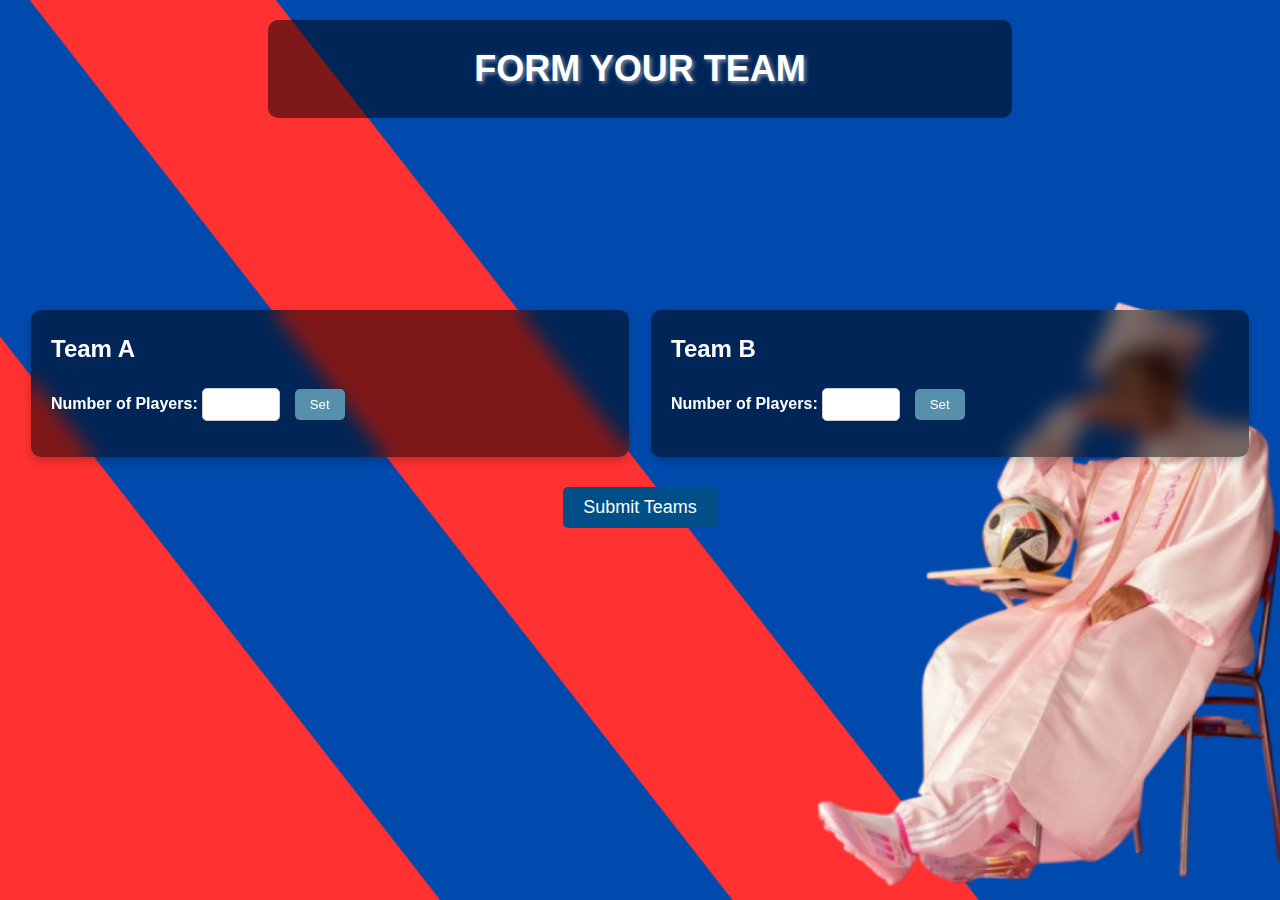
==== og project/og project/prediction page/player.html @ 1c7ab35f "Add files via upload" ====
<!DOCTYPE html>
<html lang="en">
<head>
    <meta charset="UTF-8">
    <meta name="viewport" content="width=device-width, initial-scale=1.0">
    <title>Add Players to Teams</title>
    <link rel="stylesheet" href="playercss.css">
</head>
<body>
    <header>
        <div class="header-overlay">
            <h1>FORM YOUR TEAM</h1>
        </div>
    </header>

    <main>
        <!-- Team A Section -->
        <section class="team-section">
            <h2>Team A</h2>
            <div class="team-controls">
                <label for="teamANumber">Number of Players:</label>
                <input type="number" id="teamANumber" min="1" max="20" required>
                <button id="teamASetNumber">Set</button>
            </div>
            <form id="teamAForm" style="display: none;">
                <input type="text" id="teamAPlayerName" placeholder="Enter player name" required>
                <button type="submit">Add Player</button>
            </form>
            <ul id="teamAList"></ul>
        </section>

        <!-- Team B Section -->
        <section class="team-section">
            <h2>Team B</h2>
            <div class="team-controls">
                <label for="teamBNumber">Number of Players:</label>
                <input type="number" id="teamBNumber" min="1" max="20" required>
                <button id="teamBSetNumber">Set</button>
            </div>
            <form id="teamBForm" style="display: none;">
                <input type="text" id="teamBPlayerName" placeholder="Enter player name" required>
                <button type="submit">Add Player</button>
            </form>
            <ul id="teamBList"></ul>
        </section>

        <!-- Submit Button -->
         <section class="submit-section">

             <div class="submitSection" >
                 <button class="submitButton">Submit Teams</button>
                </div>
        </section>
        

    </main>

    <script src="playerjs.js"></script>
</body>
</html>
---- og project/og project/prediction page/playercss.css ----
/* General Styles */
body {
    font-family: Arial, sans-serif;
    margin: 0;
    padding: 0;
    line-height: 1.6;
    color: #333;
    background-image: url('ogg.png'); /* Add your background image here */
    background-size: cover; /* Ensures the image covers the entire background */
    background-position: center; /* Centers the image */
    background-attachment: fixed; /* Makes the background fixed while scrolling */
    min-height: 100vh; /* Ensures the body covers the full viewport height */
}

header {
   
    background-size: cover;
    background-position: center;
    height: 100px;
    color: #fff;
    padding: 20px 0;
    text-align: center;
    margin-left: 34px;
    margin-right: 34px;
    border-radius: 20px;
}

.header-overlay {
    background-color: rgba(0, 0, 0, 0.5); /* Semi-transparent overlay for header content */
    padding: 20px;
    border-radius: 10px;
    text-align: center;
    margin-left: 234px;
    margin-right: 234px;
}

header h1 {
    margin: 0;
    font-size: 36px;
    text-shadow: 2px 2px 4px rgba(255, 255, 255, 0.5); /* Text shadow for better readability */
}

main {
    padding: 20px;
    display: flex;
    justify-content: space-around;
    flex-wrap: wrap;
}

.team-section {
    background-color: rgba(0, 0, 0,0.5); /* Semi-transparent white background */
    padding: 20px;
    border-radius: 10px;
    color: rgb(255, 255, 255);
    box-shadow: 0 4px 10px rgba(0, 0, 0, 0.2);
    backdrop-filter: blur(10px); /* Blur effect for team sections */
    margin: 10px;
    width: 45%;
    min-width: 300px;
    margin-top: 150px;
}

.team-section h2 {
    margin-top: 0;
    color: #ffffff;
}

.team-controls {
    margin-bottom: 15px;
}

.team-controls label {
    font-weight: bold;
}

.team-controls input[type="number"] {
    padding: 8px;
    width: 60px;
    border: 1px solid #ccc;
    border-radius: 5px;
    margin-right: 10px;
}

.team-section ul {
    list-style-type: none;
    padding: 0;
}

.team-section ul li {
    background-color: #9ccdd8; /* Semi-transparent background for list items */
    margin: 5px 0;
    padding: 10px;
    border-radius: 5px;
    color: white;
    box-shadow: 0 2px 5px rgba(0, 0, 0, 0.1);
}

input[type="text"] {
    padding: 8px;
    width: 200px;
    border: 1px solid #000000;
    border-radius: 5px;
    margin-right: 10px;
}

button {
    padding: 8px 15px;
    background-color: #5790ab;
    color: #fff;
    border: none;
    border-radius: 5px;
    cursor: pointer;
}

button:hover {
    background-color: #9ccdd8;
}

.submitSection {
    width: 100%;
    text-align: center;
    margin-top: 20px;
}

.submitButton {
    background-color: #014f86; /* Green color for submit button */
    font-size: 18px;
    padding: 10px 20px;
    color: #fff;
    border: none;
    border-radius: 5px;
    cursor: pointer;
}

.submitButton:hover {
    background-color: #1100ff7d; /* Darker green on hover */
    color: rgb(255, 255, 255);
}

*footer {
    background-color: rgba(51, 51, 51, 0.8); /* Semi-transparent background for footer */
    color: #fff;
    text-align: center;
    padding: 10px 0;
    position: fixed;
    width: 100%;
    bottom: 0;
    backdrop-filter: blur(5px); /* Blur effect for footer */
}
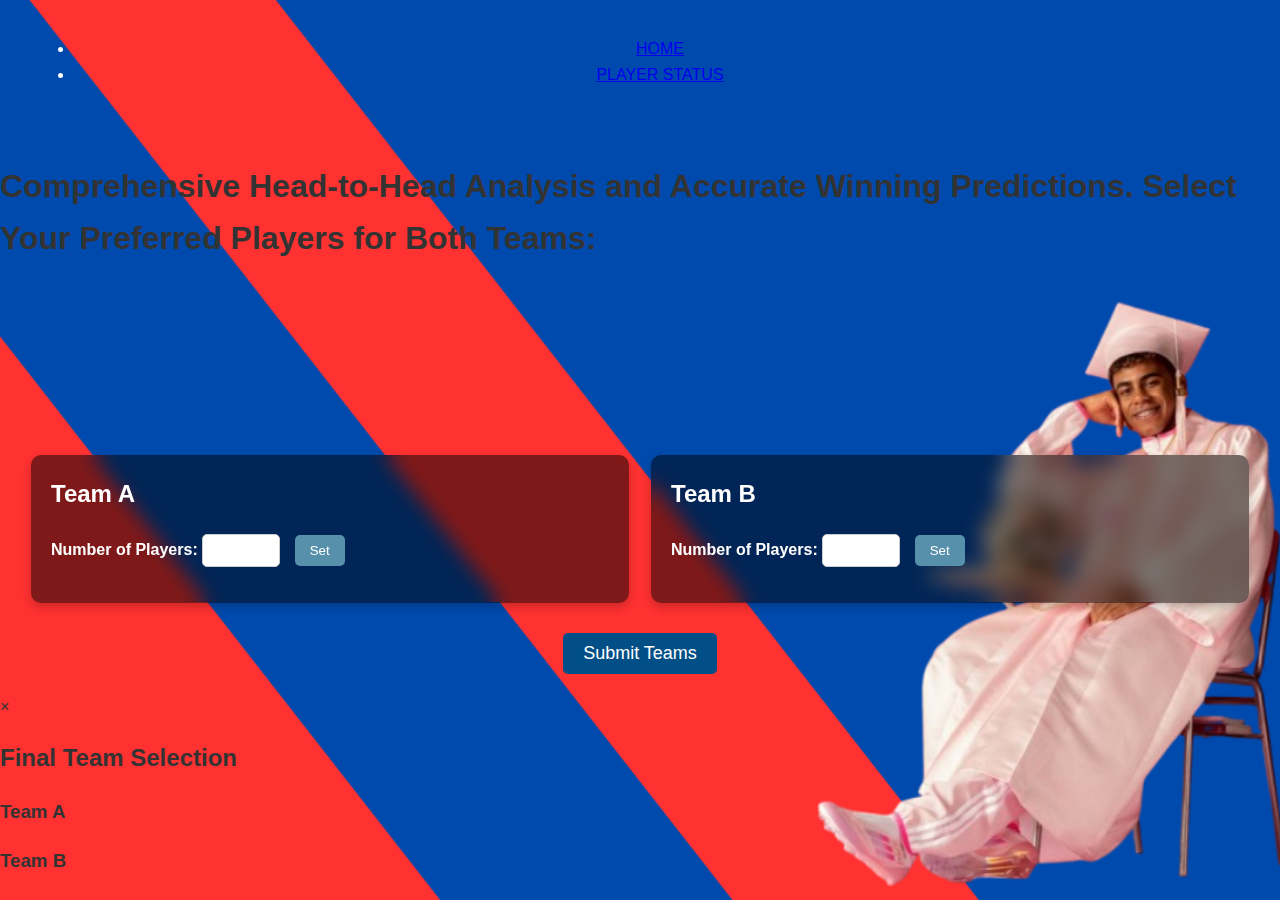
==== commit 1e870eb5: "Update player.html" ====
--- a/og project/og project/prediction page/player.html
+++ b/og project/og project/prediction page/player.html
@@ -8,12 +8,23 @@
 </head>
 <body>
     <header>
-        <div class="header-overlay">
-            <h1>FORM YOUR TEAM</h1>
-        </div>
+        <nav>
+            <div class="navlinks">
+                <ul>
+                   <li><a href="#">HOME</a></li>
+                   <li><a href="#">PLAYER STATUS</a></li>
+               </ul>
+           </div>
+        </nav>
+
     </header>
+    
+    <div class="title-section">
+        <h1>Comprehensive Head-to-Head Analysis and Accurate Winning Predictions. Select Your Preferred Players for Both Teams:</h1>
+    </div>
 
     <main>
+
         <!-- Team A Section -->
         <section class="team-section">
             <h2>Team A</h2>
@@ -54,7 +65,18 @@
         
 
     </main>
+        <!-- Pop-up Modal -->
+<div id="resultModal" class="modal">
+    <div class="modal-content">
+        <span class="close">&times;</span>
+        <h2>Final Team Selection</h2>
+        <h3>Team A</h3>
+        <ul id="finalTeamA"></ul>
+        <h3>Team B</h3>
+        <ul id="finalTeamB"></ul>
+    </div>
+</div>
 
     <script src="playerjs.js"></script>
 </body>
-</html>+</html>
